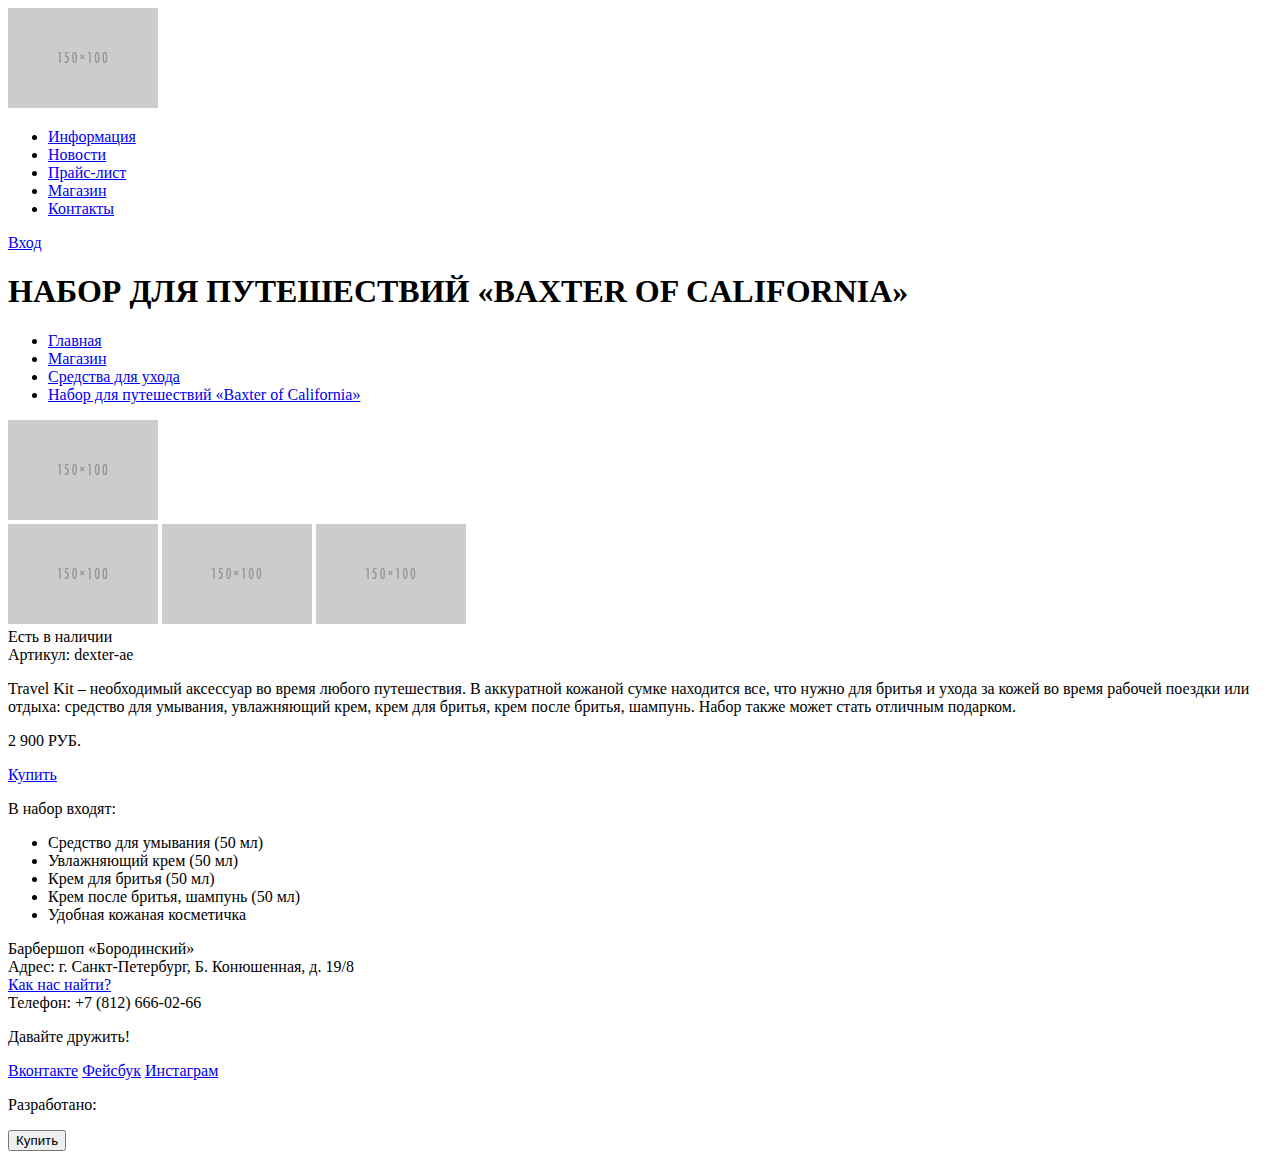
==== catalog-item.html @ 892ca620 "#15 Разметка «Барбершопа»" ====
<!DOCTYPE html>
<html lang="ru">
  <head>
    <meta charset="utf-8">
    <title>Барбершоп «Бородинский»</title>
  </head>
  <body>
    <header class="main-header">
      <div class="container">
					
				<div class="index-logo">
				<a href="#">
				<img src="img/150x100.png" width="150" height="100">
				</a>
				</div>
					
        <nav class="main-navigation">
          <ul>
            <li>
              <a href="#">Информация</a>
            </li>
            <li>
              <a href="#">Новости</a>
            </li>
            <li>
              <a href="#">Прайс-лист</a>
            </li>
            <li>
              <a href="#">Магазин</a>
            </li>
            <li>
              <a href="#">Контакты</a>
            </li>
          </ul>
        </nav>
					
        <div class="user-block">
          <a class="login" href="#">Вход</a>
        </div>
					
      </div>
    </header>

    <main class="container">		
				
			<div class="index-content">
				<h1 class="index-content-title">НАБОР ДЛЯ ПУТЕШЕСТВИЙ «BAXTER OF CALIFORNIA»</h1>
				
				<div class="index-content-breadcrumbs">
					<ul id="breadcrumbs-one">
						<li><a href="#">Главная</a></li>
						<li><a href="#">Магазин</a></li>
						<li><a href="#">Средства для ухода</a></li>
						<li><a href="#">Набор для путешествий «Baxter of California»</a></li>
					</ul> 
				</div>
				
				<section class="index-content-photos">
					<div class="main-photo"><img src="img/150x100.png" width="150" height="100"></div>
					<div class="other-photo">
						<img src="img/150x100.png" width="150" height="100">
						<img src="img/150x100.png" width="150" height="100">
						<img src="img/150x100.png" width="150" height="100">
					</div>
				</section>					
				
				<section class="index-content-description">
					<div class="description-availability">Есть в наличии</div>
					<div class="description-number">Артикул: dexter-ae</div>
					<p>Travel Kit – необходимый аксессуар во время любого путешествия. В аккуратной кожаной сумке находится все, что нужно для бритья и ухода за кожей во время рабочей поездки или отдыха: средство для умывания, увлажняющий крем, крем для бритья, крем после бритья, шампунь. Набор также может стать отличным подарком.</p>
				</section>			

				<div class="index-content-mini-сard-buy">
					<p class="price">2 900 РУБ.</p>
        	<a class="login" href="#">Купить</a>
				</div>

				<div class="index-content-composition">
					<p>В набор входят:</p>
					<ul id="breadcrumbs-one">
						<li>Средство для умывания (50 мл)</li>
						<li>Увлажняющий крем (50 мл)</li>
						<li>Крем для бритья (50 мл)</li>
						<li>Крем после бритья, шампунь (50 мл)</li>
						<li>Удобная кожаная косметичка</li>

				</div>	
	

			</div>

	
		</main>	
			
			
			
    <footer class="main-footer">
      <div class="container">
        <section class="footer-contacts">
          Барбершоп «Бородинский»<br>
          Адрес: г. Санкт-Петербург, Б. Конюшенная, д. 19/8<br>
          <a href="#">Как нас найти?</a><br>
          Телефон: +7 (812) 666-02-66
        </section>
        <section class="footer-social">
          <p>Давайте дружить!</p>
          <a class="social-btn social-btn-vk" href="#">Вконтакте</a>
          <a class="social-btn social-btn-fb" href="#">Фейсбук</a>
          <a class="social-btn social-btn-inst" href="#">Инстаграм</a>
        </section>
        <section class="footer-copyright">
          <p>Разработано:</p>
          <button class="btn-buy" type="submit">Купить</button>
        </section>
      </div>
    </footer>
  </body>
</html>
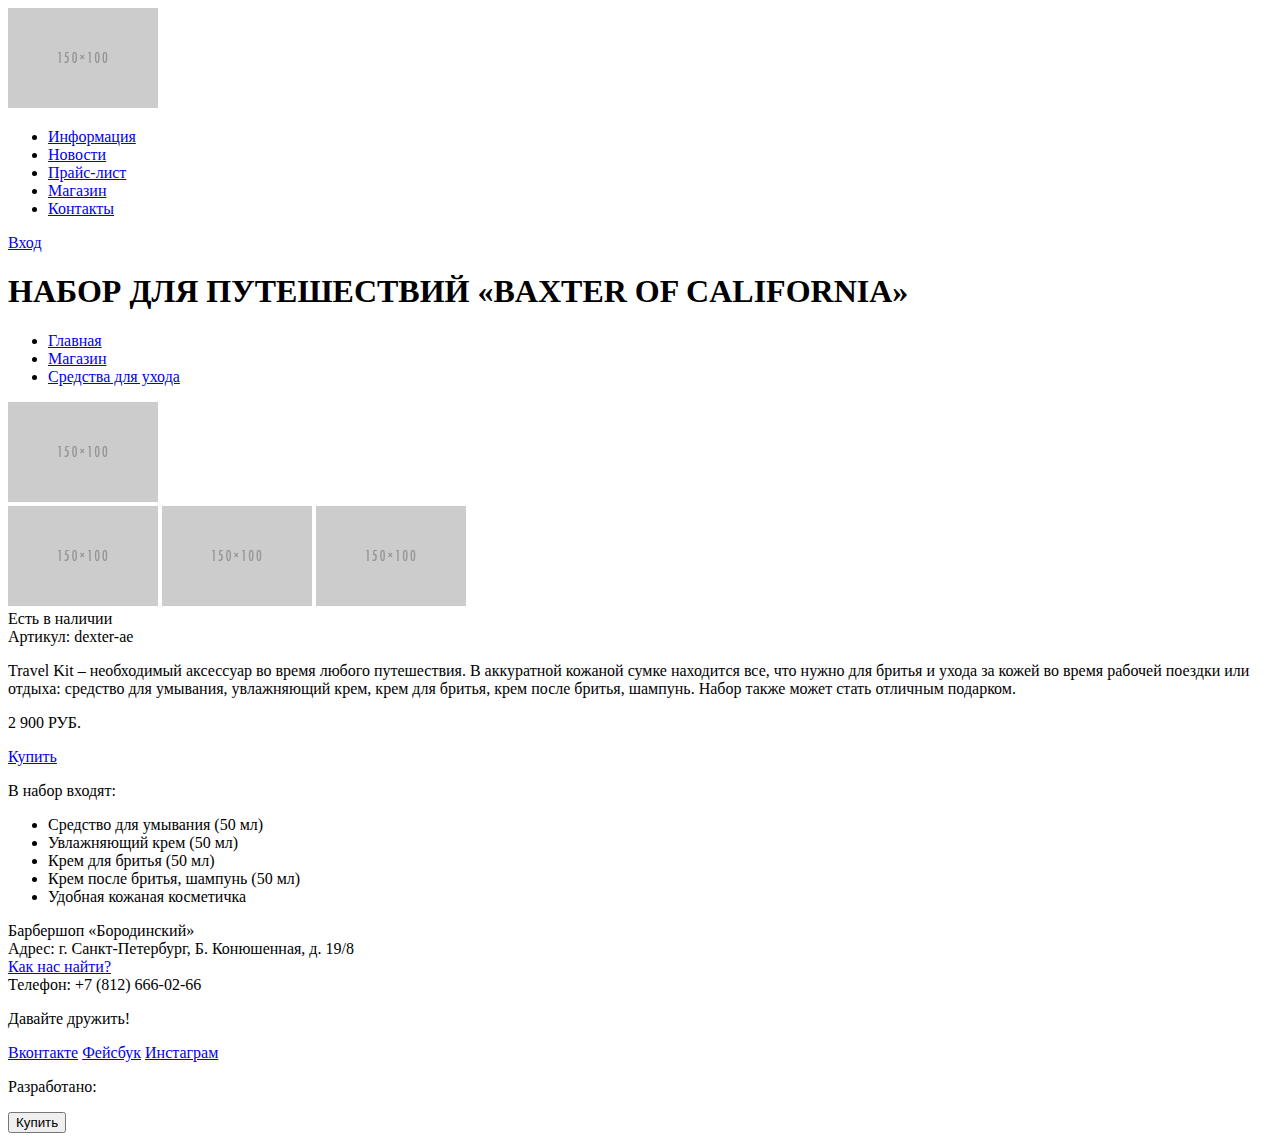
==== commit 4c416a73: "#15 Разметка «Барбершопа», исправление замечаний" ====
--- a/catalog-item.html
+++ b/catalog-item.html
@@ -10,7 +10,7 @@
 					
 				<div class="index-logo">
 				<a href="#">
-				<img src="img/150x100.png" width="150" height="100">
+				<img src="img/150x100.png" alt="logo" width="150" height="100">
 				</a>
 				</div>
 					
@@ -46,21 +46,18 @@
 			<div class="index-content">
 				<h1 class="index-content-title">НАБОР ДЛЯ ПУТЕШЕСТВИЙ «BAXTER OF CALIFORNIA»</h1>
 				
-				<div class="index-content-breadcrumbs">
-					<ul id="breadcrumbs-one">
-						<li><a href="#">Главная</a></li>
-						<li><a href="#">Магазин</a></li>
-						<li><a href="#">Средства для ухода</a></li>
-						<li><a href="#">Набор для путешествий «Baxter of California»</a></li>
-					</ul> 
-				</div>
+			<ul class="index-content-breadcrumbs">
+				<li><a href="#">Главная</a></li>
+				<li><a href="#">Магазин</a></li>
+				<li><a href="#">Средства для ухода</a></li>
+			</ul> 
 				
 				<section class="index-content-photos">
-					<div class="main-photo"><img src="img/150x100.png" width="150" height="100"></div>
+					<div class="main-photo"><img src="img/150x100.png" alt="main-photo" width="150" height="100"></div>
 					<div class="other-photo">
-						<img src="img/150x100.png" width="150" height="100">
-						<img src="img/150x100.png" width="150" height="100">
-						<img src="img/150x100.png" width="150" height="100">
+						<img src="img/150x100.png" alt="photo" width="150" height="100">
+						<img src="img/150x100.png" alt="photo" width="150" height="100">
+						<img src="img/150x100.png" alt="photo" width="150" height="100">
 					</div>
 				</section>					
 				
@@ -77,13 +74,13 @@
 
 				<div class="index-content-composition">
 					<p>В набор входят:</p>
-					<ul id="breadcrumbs-one">
+					<ul class="composition-list">
 						<li>Средство для умывания (50 мл)</li>
 						<li>Увлажняющий крем (50 мл)</li>
 						<li>Крем для бритья (50 мл)</li>
 						<li>Крем после бритья, шампунь (50 мл)</li>
 						<li>Удобная кожаная косметичка</li>
-
+					</ul>
 				</div>	
 	
 
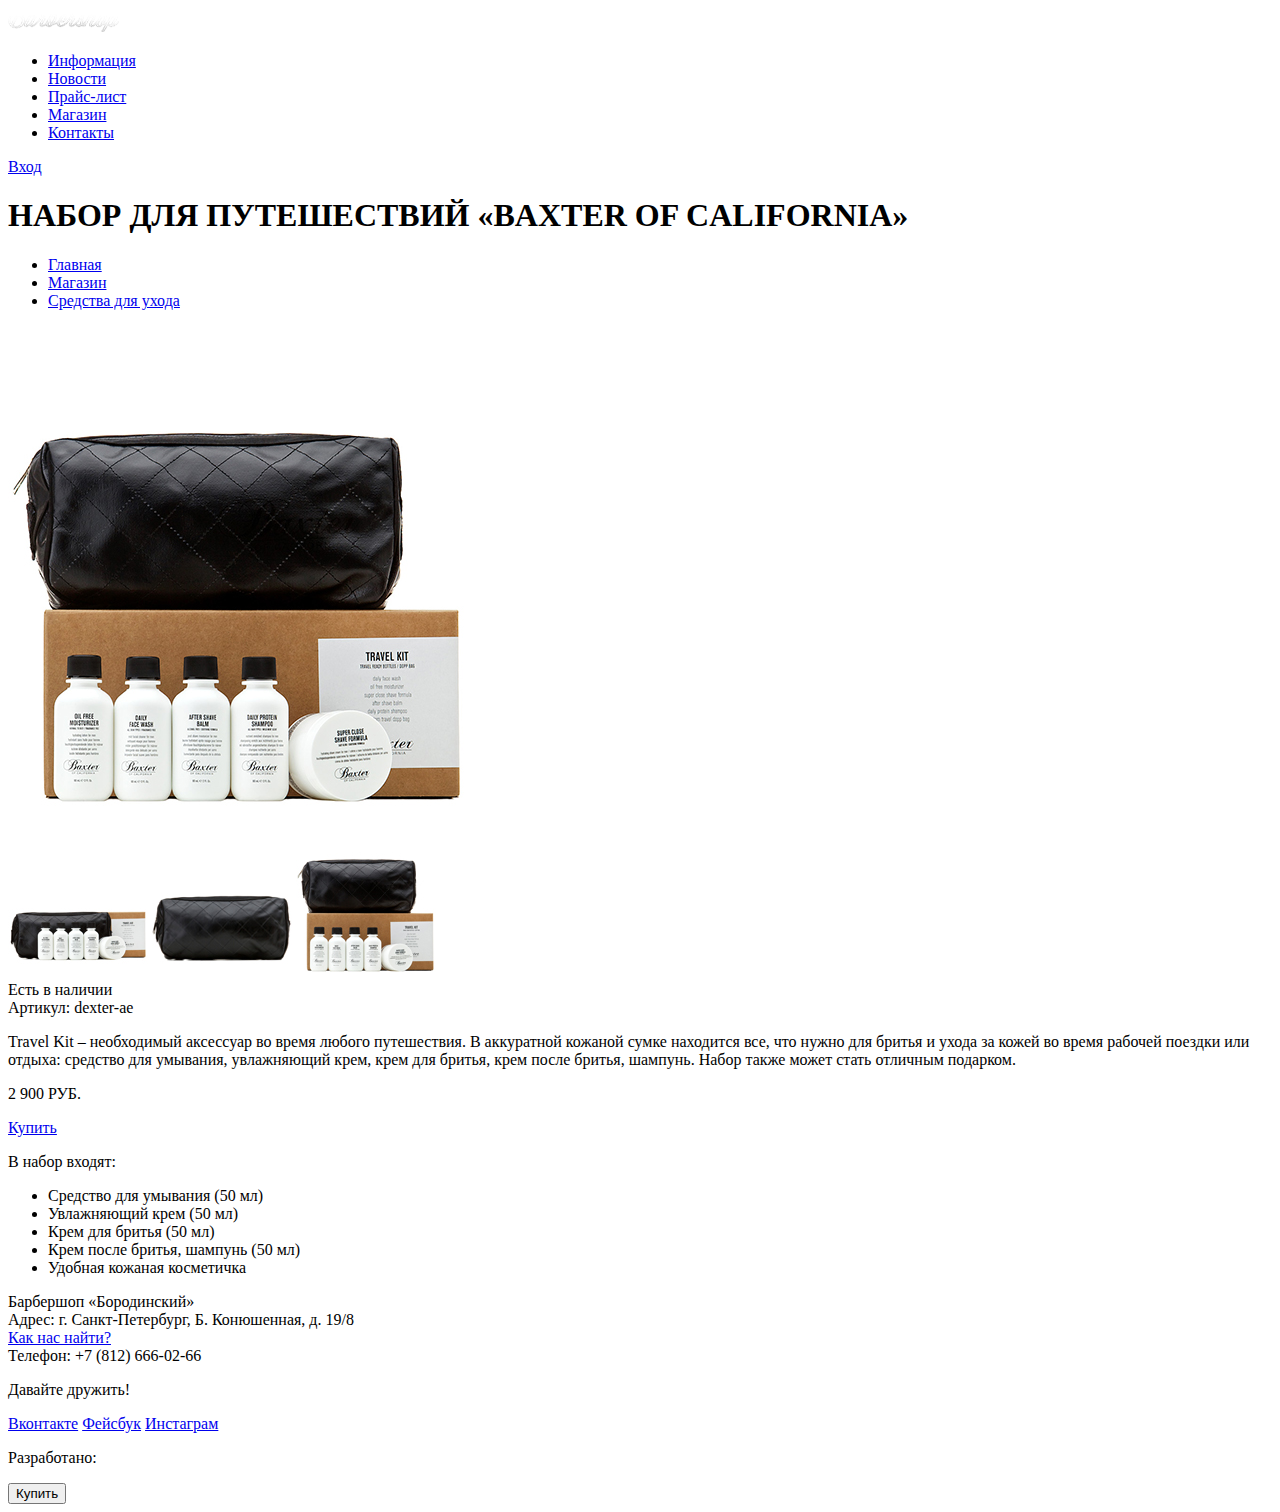
==== commit 74e6cd81: "#19 Подготовка графики и текстовых стилей «Барбершопа»" ====
--- a/catalog-item.html
+++ b/catalog-item.html
@@ -3,6 +3,7 @@
   <head>
     <meta charset="utf-8">
     <title>Барбершоп «Бородинский»</title>
+    <link href="style.css" rel="stylesheet">
   </head>
   <body>
     <header class="main-header">
@@ -10,7 +11,7 @@
 					
 				<div class="index-logo">
 				<a href="#">
-				<img src="img/150x100.png" alt="logo" width="150" height="100">
+				<img src="img/logo-barbershop.png" alt="logo" width="111" height="24">
 				</a>
 				</div>
 					
@@ -53,11 +54,11 @@
 			</ul> 
 				
 				<section class="index-content-photos">
-					<div class="main-photo"><img src="img/150x100.png" alt="main-photo" width="150" height="100"></div>
+					<div class="main-photo"><img src="img/baxter-main-photo.jpg" alt="main-photo" width="460" height="498"></div>
 					<div class="other-photo">
-						<img src="img/150x100.png" alt="photo" width="150" height="100">
-						<img src="img/150x100.png" alt="photo" width="150" height="100">
-						<img src="img/150x100.png" alt="photo" width="150" height="100">
+						<img src="img/baxter-other-photo-1.jpg" alt="photo" width="140" height="149">
+						<img src="img/baxter-other-photo-2.jpg" alt="photo" width="140" height="149">
+						<img src="img/baxter-other-photo-3.jpg" alt="photo" width="140" height="149">
 					</div>
 				</section>					
 				
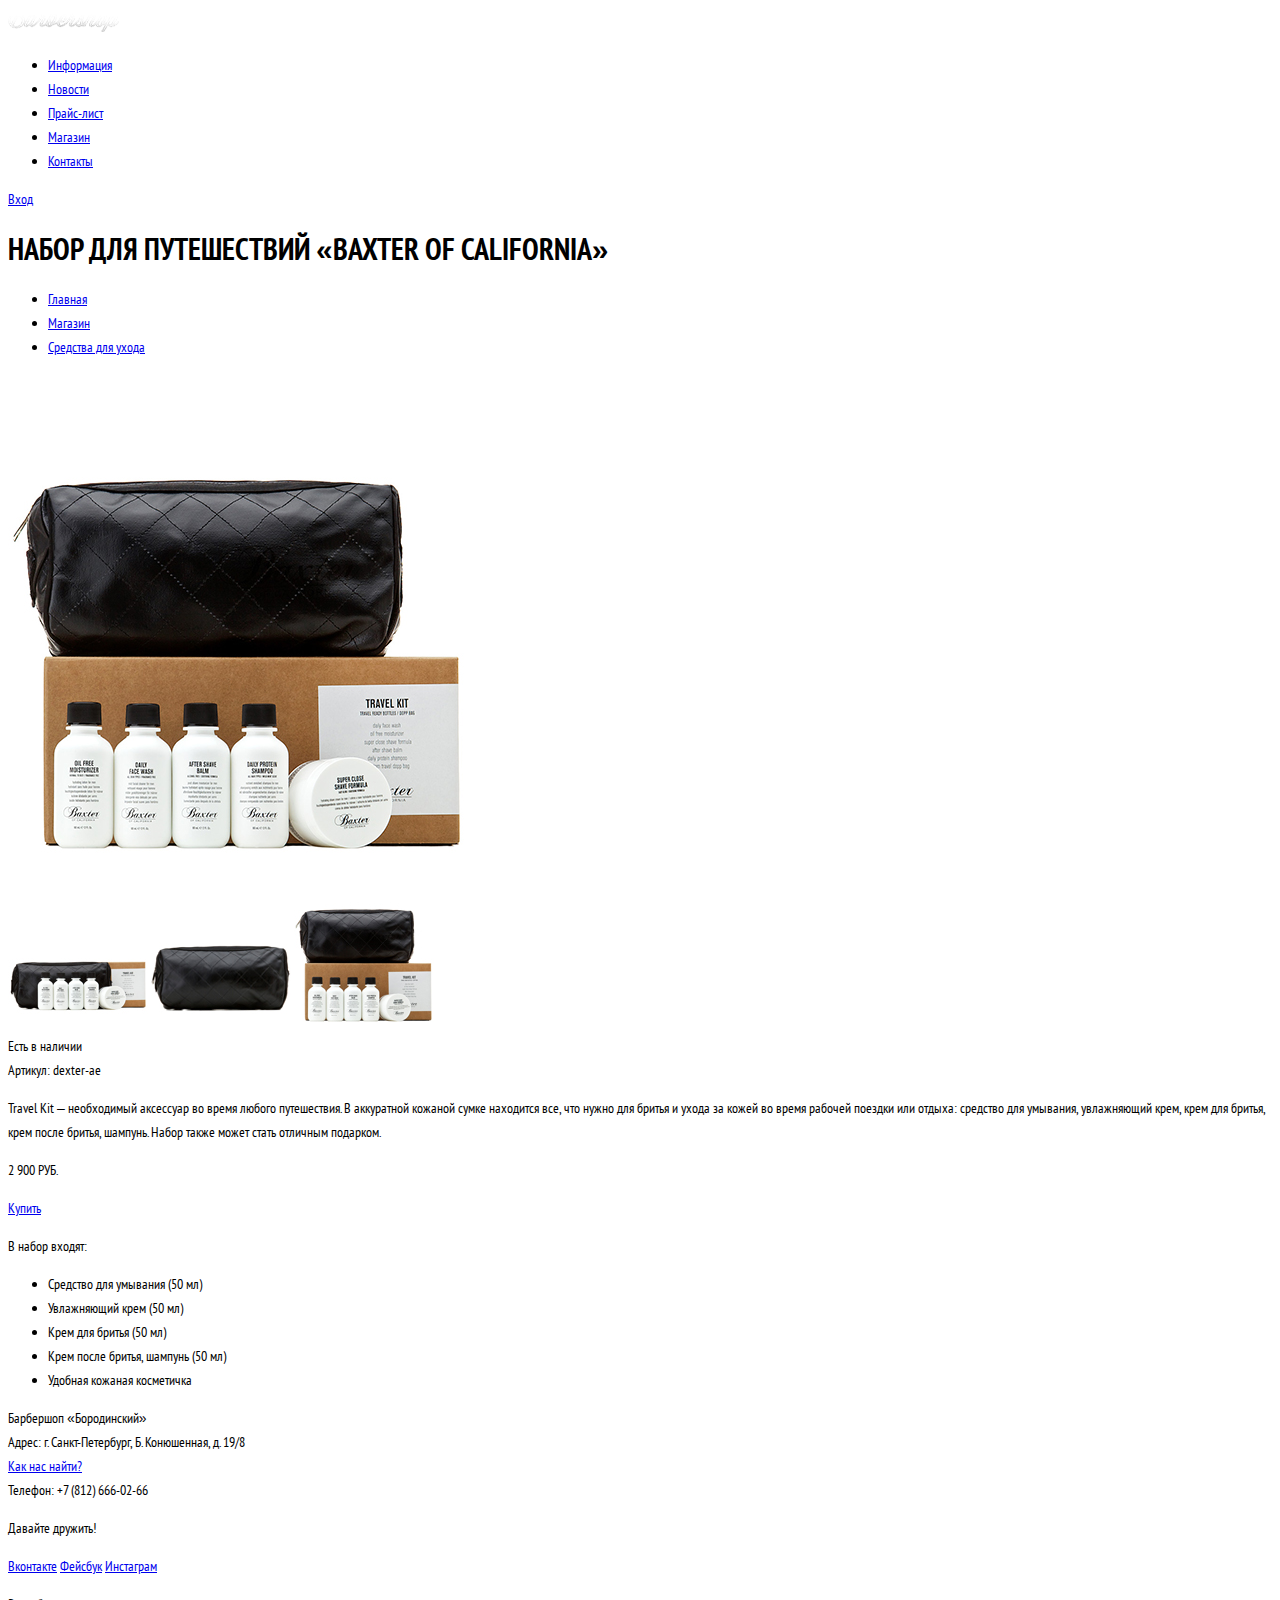
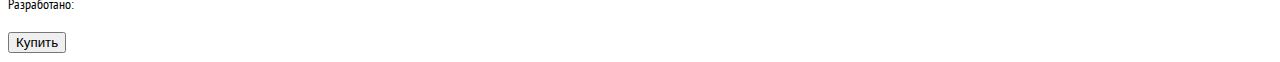
==== commit c77b5b8f: "#19 Подготовка графики и текстовых стилей «Барбершопа», исправление замечаний" ====
--- a/catalog-item.html
+++ b/catalog-item.html
@@ -3,7 +3,7 @@
   <head>
     <meta charset="utf-8">
     <title>Барбершоп «Бородинский»</title>
-    <link href="style.css" rel="stylesheet">
+		<link href="css/style.css" rel="stylesheet">
   </head>
   <body>
     <header class="main-header">
--- a/css/style.css
+++ b/css/style.css
@@ -0,0 +1,40 @@
+@font-face {
+	font-family: "PT Sans Narrow";
+	src:
+		local("PT Sans Narrow"),
+		url("../fonts/ptsansnarrow.woff") format("woff"),
+		url(https://fonts.googleapis.com/css?family=PT+Sans+Narrow);
+  font-weight: normal;
+  font-style: normal;
+}
+
+@font-face {
+	font-family: "PT Sans Narrow";
+	src:
+		local("PT Sans Narrow Bold"),
+		url("../fonts/ptsansnarrowbold.woff") format("woff"),
+		url(https://fonts.googleapis.com/css?family=PT+Sans+Narrow:700);
+  font-weight: bold;
+  font-style: normal;
+}
+
+body {
+	font-size: 14px; 
+	line-height: 24px;
+	color: #000000;
+	font-weight: normal;
+  font-family: "PT Sans Narrow", "Arial", sans-serif;   
+}
+
+h1 {
+  font-size: 30px;
+	line-height: 36px; 
+	text-transform: uppercase;
+}
+
+.features-name {
+	font-size: 30px;
+	line-height: 36px;
+	color: #f7f4f1;
+	text-transform: uppercase; 
+}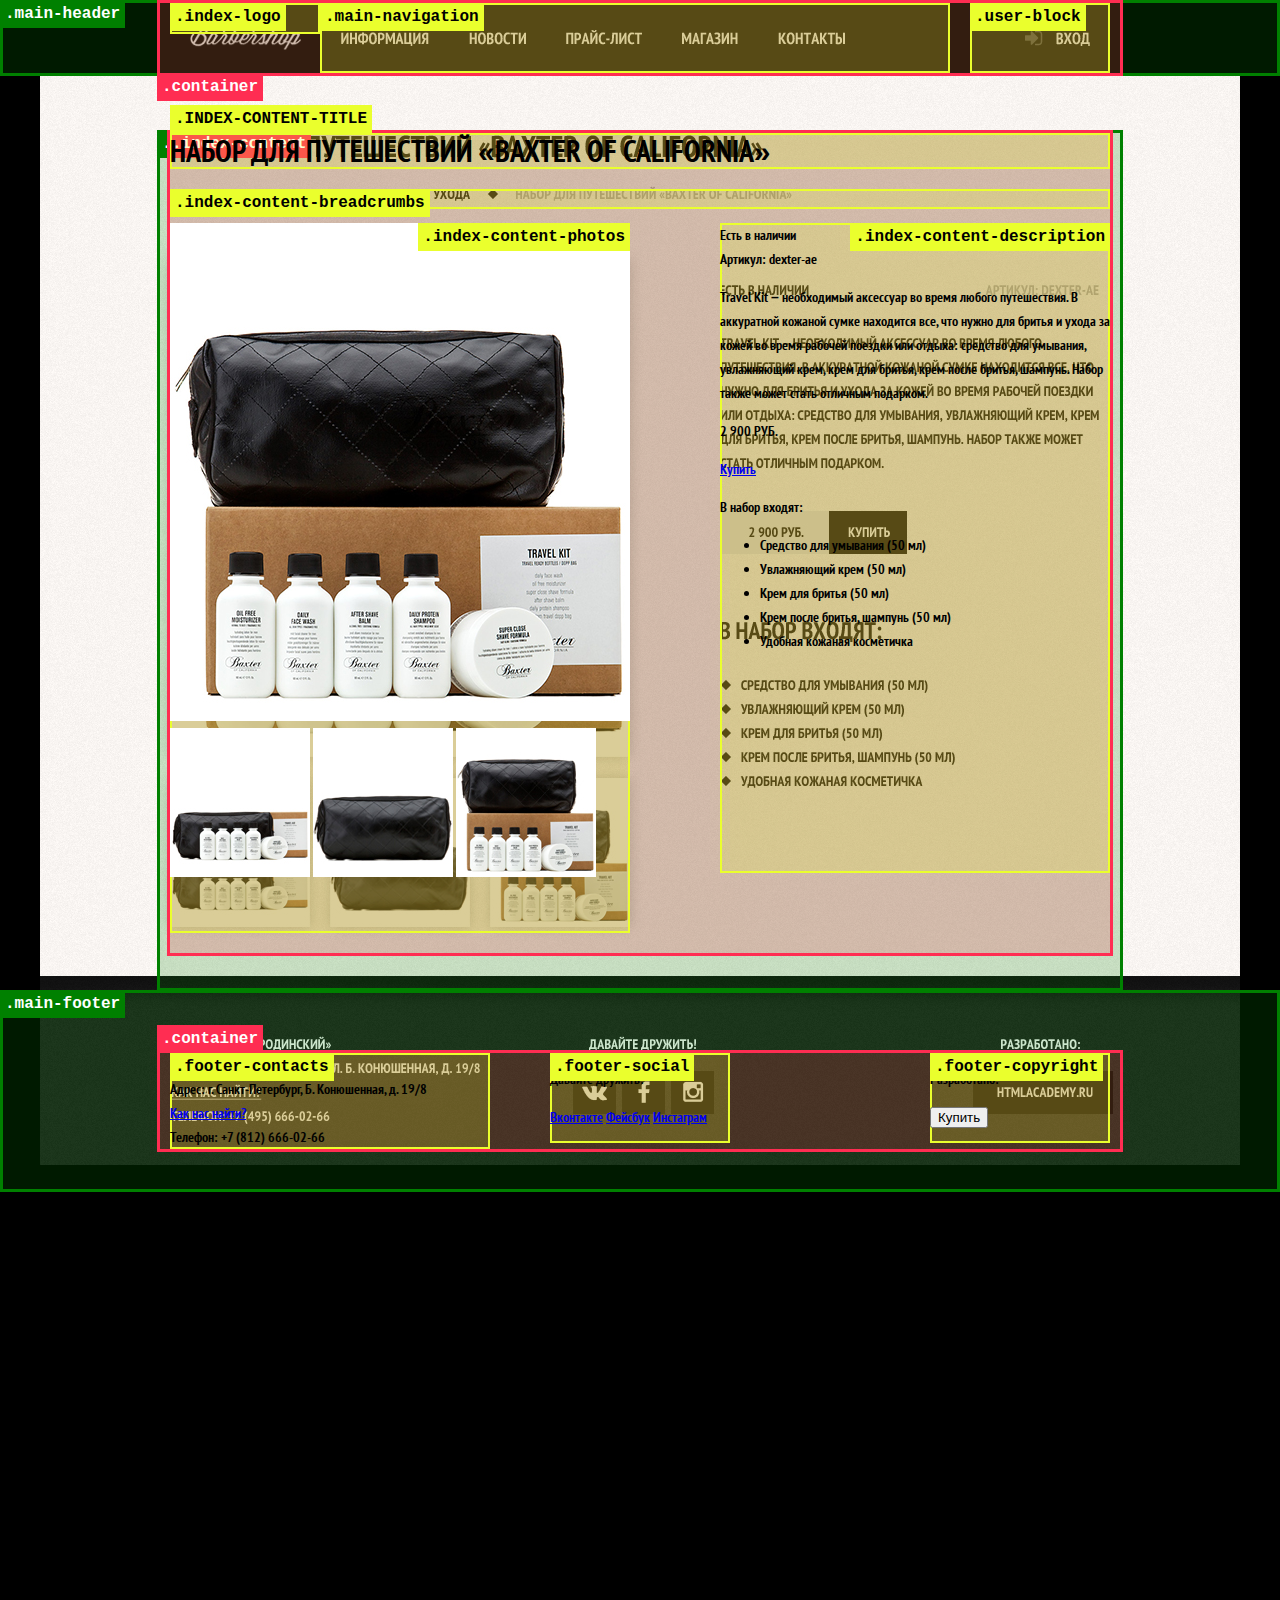
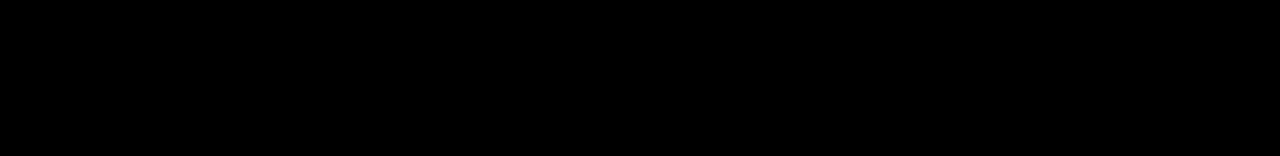
==== commit c1f2812d: "#23 Сетка «Барбершопа»" ====
--- a/catalog-item.html
+++ b/catalog-item.html
@@ -3,11 +3,11 @@
   <head>
     <meta charset="utf-8">
     <title>Барбершоп «Бородинский»</title>
-		<link href="css/style.css" rel="stylesheet">
+		<link href="css/style3.css" rel="stylesheet">
   </head>
   <body>
     <header class="main-header">
-      <div class="container">
+      <div class="container clearfix">
 					
 				<div class="index-logo">
 				<a href="#">
@@ -15,7 +15,7 @@
 				</a>
 				</div>
 					
-        <nav class="main-navigation">
+        <nav class="main-navigation"><!--
           <ul>
             <li>
               <a href="#">Информация</a>
@@ -32,7 +32,7 @@
             <li>
               <a href="#">Контакты</a>
             </li>
-          </ul>
+          </ul>-->
         </nav>
 					
         <div class="user-block">
@@ -42,15 +42,15 @@
       </div>
     </header>
 
-    <main class="container">		
+    <main class="container clearfix">		
 				
 			<div class="index-content">
 				<h1 class="index-content-title">НАБОР ДЛЯ ПУТЕШЕСТВИЙ «BAXTER OF CALIFORNIA»</h1>
 				
-			<ul class="index-content-breadcrumbs">
+			<ul class="index-content-breadcrumbs"><!--
 				<li><a href="#">Главная</a></li>
 				<li><a href="#">Магазин</a></li>
-				<li><a href="#">Средства для ухода</a></li>
+				<li><a href="#">Средства для ухода</a></li>-->
 			</ul> 
 				
 				<section class="index-content-photos">
@@ -66,7 +66,7 @@
 					<div class="description-availability">Есть в наличии</div>
 					<div class="description-number">Артикул: dexter-ae</div>
 					<p>Travel Kit – необходимый аксессуар во время любого путешествия. В аккуратной кожаной сумке находится все, что нужно для бритья и ухода за кожей во время рабочей поездки или отдыха: средство для умывания, увлажняющий крем, крем для бритья, крем после бритья, шампунь. Набор также может стать отличным подарком.</p>
-				</section>			
+					
 
 				<div class="index-content-mini-сard-buy">
 					<p class="price">2 900 РУБ.</p>
@@ -83,7 +83,7 @@
 						<li>Удобная кожаная косметичка</li>
 					</ul>
 				</div>	
-	
+			</section>		
 
 			</div>
 
@@ -93,7 +93,7 @@
 			
 			
     <footer class="main-footer">
-      <div class="container">
+      <div class="container clearfix">
         <section class="footer-contacts">
           Барбершоп «Бородинский»<br>
           Адрес: г. Санкт-Петербург, Б. Конюшенная, д. 19/8<br>
--- a/css/style3.css
+++ b/css/style3.css
@@ -0,0 +1,342 @@
+@font-face {
+	font-family: "PT Sans Narrow";
+	src:
+		local("PT Sans Narrow"),
+		url("../fonts/ptsansnarrow.woff") format("woff"),
+		url(https://fonts.googleapis.com/css?family=PT+Sans+Narrow);
+  font-weight: normal;
+  font-style: normal;
+}
+
+@font-face {
+	font-family: "PT Sans Narrow";
+	src:
+		local("PT Sans Narrow Bold"),
+		url("../fonts/ptsansnarrowbold.woff") format("woff"),
+		url(https://fonts.googleapis.com/css?family=PT+Sans+Narrow:700);
+  font-weight: bold;
+  font-style: normal;
+}
+
+body {
+	font-size: 14px; 
+	line-height: 24px;
+	color: #000000;
+	font-weight: bold;
+  font-family: "PT Sans Narrow", "Arial", sans-serif;   
+}
+
+h1 {
+  font-size: 30px;
+	line-height: 36px; 
+	text-transform: uppercase;
+}
+
+.features-name {
+	font-size: 30px;
+	line-height: 36px;
+	color: #f7f4f1;
+	text-transform: uppercase; 
+}
+
+
+
+html,
+body {
+  min-width: 1122px;
+  min-height: 1750px;
+  margin: 0;
+  padding: 0;
+}
+
+body {
+  background: #000000 url("../img/barbershop-item.jpg") no-repeat 50% 3px;
+  background-size: 1200px auto;
+}
+
+.clearfix::after {
+  content: "";
+
+  display: table;
+  clear: both;
+}
+
+.container {
+  width: 940px;
+  margin: 0 auto;
+  padding: 0 10px;
+}
+
+.main-header {
+  margin-bottom: 60px;
+}
+
+.index-logo {
+  float: left;
+  width: 150px;
+}
+
+.main-navigation {
+  float: left;
+  width: 630px;
+
+  /* Только для оформления сетки */
+  min-height: 70px;
+}
+
+.user-block {
+  float: right;
+  width: 140px;
+
+  /* Только для оформления сетки */
+  min-height: 70px;
+}
+
+.index-content {
+  margin-bottom: 35px;
+  /* Только для оформления сетки */
+  min-height: 820px;
+
+}
+
+.index-content-title{
+  /* Только для оформления сетки */
+  min-height: 20px;
+}
+
+.index-content-breadcrumbs{
+  /* Только для оформления сетки */
+  min-height: 20px;
+}
+
+.index-content-photos {
+  float: left;
+  width: 460px;
+  
+  /* Только для оформления сетки */
+  min-height: 710px;
+}
+
+.other-photo {
+float: left;
+margin-right: 40px;	
+}
+
+
+.other-photo:last-child {
+  margin-right: 0;
+}
+
+
+.index-content-description {
+  float: right;
+  width: 390px;
+
+  /* Только для оформления сетки */
+  min-height: 650px;
+}
+
+
+
+.main-footer {
+  margin-top: 5px;
+  padding-top: 60px;
+  padding-bottom: 40px;
+}
+
+.footer-contacts {
+  float: left;
+  width: 320px;
+  margin-right: 60px;
+
+  /* Только для оформления сетки */
+  min-height: 90px;
+}
+
+.footer-social {
+  float: left;
+  width: 180px;
+
+  /* Только для оформления сетки */
+  min-height: 90px;
+}
+
+.footer-copyright {
+  float: right;
+  width: 180px;
+
+  /* Только для оформления сетки */
+  min-height: 90px;
+}
+
+
+
+
+
+
+
+
+
+
+
+
+
+
+
+
+
+
+
+
+
+
+/*======================================
+ Системное оформление - не изменять
+=======================================*/
+
+body {
+  padding: 3px;
+}
+
+body > *,
+body > * > *,
+body > * > * > * {
+  position: relative;
+}
+
+body > *::before,
+body > * > *::before,
+body > * > * > *::before {
+  content: "";
+  position: absolute;
+
+  height: 24px;
+  padding: 2px 5px;
+
+  font-weight: bold;
+  font-size: 16px;
+  line-height: 24px;
+  font-family: "Courier New", monotype;
+  white-space: nowrap;
+}
+
+body > *::before {
+  top: -3px;
+  left: -3px;
+}
+
+body > * > *::before {
+  top: -3px;
+  left: -3px;
+}
+
+body > * > * > *::before {
+  top: 0;
+  left: 0;
+}
+
+body > * {
+  background: rgba(0, 128, 0, 0.2);
+  box-shadow: 0 0 0 3px green;
+}
+
+body > *::before {
+  color: white;
+
+  background: green;
+}
+
+body > * > * {
+  background: rgba(255, 45, 82, 0.2);
+  box-shadow: 0 0 0 3px rgb(255, 45, 82);
+}
+
+body > * > *::before {
+  color: white;
+
+  background: rgb(255, 45, 82);
+}
+
+body > * > * > * {
+  background: rgba(234, 255, 45, 0.2);
+  box-shadow: inset 0 0 0 2px rgb(234, 255, 45);
+
+}
+
+body > * > * > *::before {
+  color: black;
+
+  background: rgb(234, 255, 45);
+}
+
+.main-header::before {
+  content: ".main-header";
+}
+
+.container::before {
+  content: ".container";
+}
+
+.main-header .container::before {
+  top: auto;
+  bottom: -28px;
+}
+
+.main-navigation::before {
+  content: ".main-navigation";
+}
+
+.user-block::before {
+  content: ".user-block";
+}
+
+.index-logo::before {
+  content: ".index-logo";
+}
+
+.index-content-title::before {
+  content: ".index-content-title";
+  top: -28px;
+}
+
+.index-content-breadcrumbs::before {
+  content: ".index-content-breadcrumbs";
+}
+
+.index-content::before {
+  content: ".index-content";
+}
+
+
+.index-content-photos::before {
+  content: ".index-content-photos";
+  left: auto;
+  right: 0;
+}
+
+.index-content-description::before {
+  content: ".index-content-description";
+  left: auto;
+  right: 0;
+
+}
+
+.main-footer::before {
+  content: ".main-footer";
+}
+
+.main-footer .container::before {
+  top: -28px;
+}
+
+.footer-contacts::before {
+  content: ".footer-contacts";
+}
+
+.footer-social::before {
+  content: ".footer-social";
+}
+
+.footer-copyright::before {
+  content: ".footer-copyright";
+}